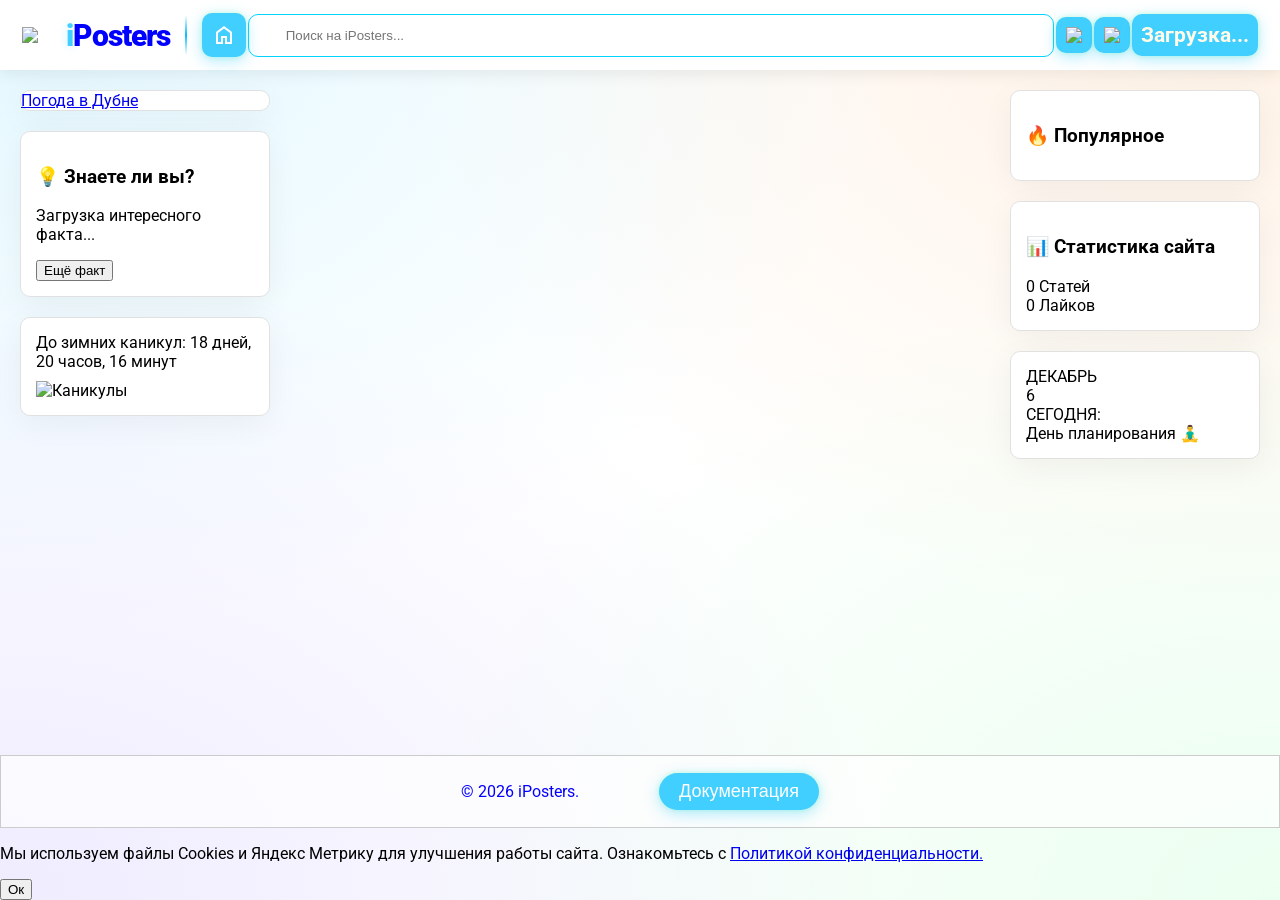
==== index.html @ 4f63563d "." ====
<!DOCTYPE html>
<html lang="en">

<head>
  <meta charset="UTF-8">
  <meta name="viewport" content="width=device-width, initial-scale=1.0">
  <meta name="yandex-verification" content="1adc50d897d55d64" />
  <title>iPosters | Статьи по миру</title>

  <link rel="stylesheet" href="/styles/main.css">

  <link rel="stylesheet" href="/styles/burger.css">
  <link rel="stylesheet" href="/styles/popul.css">
  <link rel="stylesheet" href="/styles/fact.css">
  <link rel="stylesheet" href="/styles/logis.css">
  <link rel="stylesheet" href="/styles/holiday.css">
  <link rel="stylesheet" href="/styles/filt.css">
  <link rel="stylesheet" href="/styles/sign_in.css">
  <link rel="stylesheet" href="/styles/spinner.css">
  <link rel="stylesheet" href="/styles/cookie.css">
  <link rel="stylesheet" href="/styles/logo.css">
  <link rel="stylesheet" href="/styles/text.css">
  <link rel="stylesheet" href="/styles/post.css">

  <link rel="icon" type="image/svg+xml" href="/img/icon-512.png">


  <link rel="preconnect" href="https://fonts.googleapis.com">
  <link rel="preconnect" href="https://fonts.gstatic.com" crossorigin>
  <link href="https://fonts.googleapis.com/css2?family=Roboto:ital,wght@0,100..900;1,100..900&display=swap"
    rel="stylesheet">
  

</head>


<body>


  <header class="header-content">
    <div class="hed">

      <div class="logo">
        <a href="index.html">
          <!-- <img src="/img/лого.png" class="logo-icon"> -->
          <!-- <div class="logo-container">
            
            <div class="sheet sheet-back"></div>
            
            <div class="sheet sheet-front">
              <div class="brown-box"></div>
              <div class="lines">
                <div class="line"></div>
                <div class="line"></div>
                <div class="line short"></div>
                <div class="line"></div>
              </div>
              <div class="bottom-lines">
                <div class="line full"></div>
                <div class="line full"></div>
              </div>
            </div>
          </div> -->
          <img src="img/icon-512.png" width="39px">
          <div class="logo-text"> <!-- ОБЕРТКА ДЛЯ СЛОВ -->
            <span class="logo-neon">i</span>Posters
          </div>
        </a>
      </div>




      <div class="nav-divider"></div> <!-- ВОТ ОНА -->

      <!-- Кнопка бургер (появится на моилах) -->
      <button class="menu-toggle" id="menuToggle" aria-label="Открыть меню">
        <span></span>
      </button>

      <nav class="dropdown-menu" id="headerNav">
        <ul>
          <!-- <li><a href="index.html"><img src="/img/home_45dp_000000_FILL0_wght400_GRAD0_opsz48.svg" width="30" padding="20px"></a></li> -->

          <li class="dropdown">
            <div class="dropdown-link-wrapper">

            </div>

          </li>




        </ul>


      </nav>





      <div class="akk">
        <a href="index.html">
        <button class="home">
          <img src="img/home_30dp_FFFFFF_FILL0_wght400_GRAD0_opsz24.svg">
        </button>
        </a>
        <div class="search-container" style="flex-grow: 1; display: flex; padding: 0px; align-items: center;">
          <!-- Кнопка-лупа -->
          <button class="search-toggle" id="searchToggle" style="display: none;"><img
              src="/img/search_30dp_FFFFFF_FILL0_wght400_GRAD0_opsz24.svg"></button>

          <!-- МОБИЛЬНЫЙ блок (Dropdown) -->
          <div class="search-dropdown" id="mobileSearchBox" style="display: none;">
            <input type="text" id="mobileSearchInput" class="search-input-mob" placeholder="Поиск на iPosters..."
              oninput="runSearch(this)">
          </div>

          <!-- ДЕСКТОПНЫЙ блок -->
          <div class="search-box" id="desktopSearchBox" style="flex-grow: 1; margin: 0 auto;">
            <input type="text" id="desktopSearchInput" class="search-input-with-icon" placeholder="Поиск на iPosters..."
              oninput="runSearch(this)">

            <!-- <button id="searchBtn" onclick="runSearch()">Найти</button> -->
          </div>
        </div>


        <div class="filter">
          <!-- КНОПКА ФИЛЬТРОВ (Появляется только на мобилках) -->
          <button id="add-filt" onclick="openFilt()">
            <img src="/img/filter_list_30dp_FFFFFF_FILL0_wght400_GRAD0_opsz24.svg">
          </button>

          <!-- ДЕСКТОПНЫЙ БЛОК (Скрывается на мобилках) -->
          <div class="tag-filters glass-card" id="tag">
            <span
              style="font-size: 11px; font-weight: 900; opacity: 0.4; margin-right: 10px; align-self: center;">ФИЛЬТР:</span>
            <button class="filter-btn active" onclick="filterByTag('Все', this)">Все</button>
            <button class="filter-btn" onclick="filterByTag('Природа', this)">Природа</button>
            <button class="filter-btn" onclick="filterByTag('Еда', this)">Еда</button>
            <button class="filter-btn" onclick="filterByTag('Интернет', this)">Интернет</button>
            <button class="filter-btn" onclick="filterByTag('Технологии', this)">Технологии</button>
          </div>

          <!-- МОБИЛЬНЫЙ ВЫПАДАЮЩИЙ БЛОК -->
          <div class="filt-adap">
            <div class="filt">

              <span
                style="font-size: 11px; font-weight: 900; opacity: 0.4; margin-right: 10px; align-self: center;">ФИЛЬТР:</span>
              <button class="filter-btn active" onclick="filterByTag('Все', this)">Все</button>
              <button class="filter-btn" onclick="filterByTag('Природа', this)">Природа</button>
              <button class="filter-btn" onclick="filterByTag('Еда', this)">Еда</button>
              <button class="filter-btn" onclick="filterByTag('Интернет', this)">Интернет</button>
              <button class="filter-btn" onclick="filterByTag('Технологии', this)">Технологии</button>

            </div>
          </div>
        </div>


        <button id="plus" onclick="openCreateModal()">
          <img src="/img/add_30dp_FFFFFF_FILL0_wght400_GRAD0_opsz24.svg">
        </button>

        <!-- Кнопка "Войти" (по умолчанию видна) -->
        <button id="login-btn"
          style="display: none; padding: 9px; margin-left: auto !important; position: relative; list-style: none; background:#41cfff !important; box-shadow: 0 4px 15px rgba(65, 207, 255, 0.4),
        0 0 5px rgba(0, 255, 65, 0.2); border-radius: 10px;  border: none; font-size: 21px; color: #ffffff; font-weight: bold; cursor: pointer; gap: 5px;"
          onclick="openAuthModal()"><img src="/img/login_30dp_FFFFFF_FILL0_wght400_GRAD0_opsz24.svg">Войти</button>

        <!-- Кнопка "Профиль" (по умолчанию скрыта) -->
        <!-- <button id="profile-btn"
      style="display: none; width: 90%; background: #ff4d4d00; color: rgb(0, 0, 0); border: none; padding: 8px;  font-size: 17px; border-radius: 4px; cursor: pointer; text-align: left;"><a
        href="profile.html" style="color: #000000; text-decoration: none;  background-color: #41d0ff00;"
        onclick="goToProfile()">Профиль</button> -->


        <li class="profile-menu" id="profile-btn"
          style=" position: relative; list-style: none; background:#41cfff !important; box-shadow: 0 4px 15px rgba(65, 207, 255, 0.4),0 0 5px rgba(0, 255, 65, 0.2);  border-radius: 10px; display: block; padding: 9px;">
          <a href="#" id="profile-trigger"
            style="text-decoration: none; font-weight: bold;  display: block; color: rgb(255, 251, 232); margin-left: auto !important; right: 0 !important;"><span
              id="username-display"
              style="margin-left: auto !important; font-size: 21px; letter-spacing: normal !important;">Загрузка...</span></a>

          <!-- Выпадающее меню -->
          <ul id="profile-menu" style="display: none; ">
            <li style="margin-bottom: 1px;">
              <button
                style="display: flex;   width: 90%; background: #ff4d4d00; color: rgb(0, 0, 0); border: none; padding: 8px;  font-size: 17px; border-radius: 4px; cursor: pointer; text-align: left; align-items: center;"><a
                  href="profile.html"
                  style="display: flex; gap: 5px; color: #000000; text-decoration: none;  background-color: #41d0ff00; align-items: center;"><img
                    src="/img/account_circle_30dp_000000_FILL0_wght400_GRAD0_opsz24.svg">Профиль</a></button>
            </li>
            <hr>
            <button onclick="window.openSwalSettings()"
              style="display: flex; align-items: center; gap: 5px; width: 90%; background: #ffffff00; color: rgb(0, 0, 0); border: none; padding: 8px;  text-align: left;  border-radius: 4px; cursor: pointer; font-size: 17px;"><img
                src="/img/settings_30dp_000000_FILL0_wght400_GRAD0_opsz24.svg">Настройки</button>
            <hr>
            <li style="margin-bottom: 1px;">
              <button onclick="logoutUser()"
                style="display: flex; align-items: center; gap: 5px; width: 90%; background: #ff4d4d00; color: rgb(0, 0, 0); border: none; padding: 8px;  font-size: 17px; border-radius: 4px; cursor: pointer; text-align: left;"><img
                  src="/img/logout_30dp_000000_FILL0_wght400_GRAD0_opsz24.svg">Выйти</button>
            </li>
            <hr>
            <li>
              <button onclick="deleteMyAccount()"
                style="display: flex; align-items: center; gap: 5px; width: 90%; background: #ffffff00; color: rgb(0, 0, 0); border: none; padding: 8px;  text-align: left;  border-radius: 4px; cursor: pointer; font-size: 17px;"><img
                  src="/img/delete_30dp_000000_FILL0_wght400_GRAD0_opsz24.svg">Удалить
                аккаунт</button>
            </li>
          </ul>
        </li>
      </div>

    </div>

  </header>

  <!-- <div id="scrollProgress"></div> -->
  <div id="snow"></div>
  <div class="main-grid">
    <!-- ЛЕВАЯ КОЛОНКА -->
    <aside class="left-sidebar" style="position: sticky; top: 75px;">
      <div class="glass-card" style="padding: 0px;">


        <!-- <div class="pogoda-mobile">
          <a id="ms-informer-link-2312b3bf0300f402069ab4ae4b940f7f" class="ms-informer-link"
            href="https://www.meteoservice.ru/weather/overview/dubna">Погода в Дубне</a>
          <script class="ms-informer-script"
            src="https://www.meteoservice.ru/informer/script/2312b3bf0300f402069ab4ae4b940f7f"></script>
        </div> -->
        <!-- Weather widget by https://www.meteoservice.ru -->
        <!-- Weather widget by https://www.meteoservice.ru -->
        <a id="ms-informer-link-ad7848da9e54e5994d59cd89336dc2cc" class="ms-informer-link"
          href="https://www.meteoservice.ru/weather/overview/dubna">Погода в Дубне</a>
        <script class="ms-informer-script"
          src="https://www.meteoservice.ru/informer/script/ad7848da9e54e5994d59cd89336dc2cc"></script>
        <!-- End -->
        <!-- End -->
      </div>

      <div class="glass-card fact-box" id="fact">
        <h3>💡 Знаете ли вы?</h3>
        <p id="random-fact">Загрузка интересного факта...</p>
        <button onclick="showNextFact()" class="next-fact-btn">Ещё факт</button>
      </div>

      <div class="glass-card">

        <div id="vacation-timer">Загрузка каникул...</div>
        <img src="/img/img_stylez/каникулы.png" style="width: 50%; margin-top: 10px;" alt="Каникулы">
      </div>

    </aside>

    <!-- ЦЕНТР (ЛЕНТА) -->
    <main class="articles-feed">
      <!-- <div class="glass-card admin-zone">
        <h2 style="margin: 0;">Напишите свою статью на iPosters!</h2>
        <input type="text" id="postImage" placeholder="Ссылка на картинку статьи (URL)...">
        <input type="text" id="postTitle" placeholder="Заголовок статьи...">
        <textarea id="postInput" placeholder="Текст статьи..." rows="4"></textarea>
        <button class="publish-btn" onclick="publishPost()">ОПУБЛИКОВАТЬ</button>
      </div> -->
      <!-- 
      <h1 style="margin-left: 10px;" id="stats">Посты</h1> -->
      <h1 id="stats"></h1>
      <!-- <div class="tag-filters glass-card" id="tag">
        <span
          style="font-size: 11px; font-weight: 900; opacity: 0.4; margin-right: 10px; align-self: center;">ФИЛЬТР:</span>
        <button class="filter-btn active" onclick="filterByTag('Все', this)">Все</button>
        <button class="filter-btn" onclick="filterByTag('Природа', this)">Природа</button>
        <button class="filter-btn" onclick="filterByTag('Еда', this)">Еда</button>
        <button class="filter-btn" onclick="filterByTag('Интернет', this)">Интернет</button>
        <button class="filter-btn" onclick="filterByTag('Технологии', this)">Технологии</button>

      </div> -->

      <div id="dynamic-cards">
        <!-- Сюда JS загрузит посты -->

        <!-- <span class="spinner" style="
        display: block !important;
  width: 150px;
  height: 150px;
  border: 4px solid rgba(0, 255, 0, 0.1); /* Тусклый зеленый фон */
  border-top: 4px solid #41cfff;/* Яркий неоновый верх */
  border-radius: 50%;
  display: inline-block;
  animation: spin 0.8s linear infinite; /* Заставляем крутиться */
  vertical-align: middle;
 position: relative; /* Чтобы он не улетел за края */
  left: 0%;
  transform: translateX(-50%); 
  margin-top: 20px;
  margin-bottom: 20px;

"></span> -->
        <div id="render-loader-container"
          style="text-align: center; margin: 50px auto; max-width: 500px; display: none; width: 100%;">
          <!-- Текстовый статус -->
          <div style="font-size: 16px; font-family: Arial, sans-serif; margin-bottom: 10px; color: #333;">
            Загрузка постов...(<span id="loader-percent">0</span>%)
          </div>

          <!-- Контейнер линии -->
          <div style="width: 100%; height: 10px; background: #e0e0e0; border-radius: 10px; overflow: hidden;">
            <!-- Сама линия, которая будет ползти -->
            <div id="render-loader-bar"
              style="width: 0%; height: 100%; background: #41cfff; transition: width 0.5s linear; border-radius: 10px;">
            </div>
          </div>
        </div>



      </div>

      <div id="load-more-container" style="text-align: center; margin: 30px 0;">
        <button type="button" class="filter-btn active" onclick="loadMore()">
          ПОКАЗАТЬ ЕЩЕ
        </button>

      </div>

    </main>
    <!-- ПРАВАЯ КОЛОНКА (ЧАТ) -->
    <aside class="right-sidebar" style="position: sticky; top: 75px;">
      <div class="glass-card trending-box">
        <h3>🔥 Популярное</h3>
        <div id="trending-list">
          <!-- Сюда JS вставит топ-посты -->
        </div>
      </div>
      <div class="glass-card stats-box">
        <h3>📊 Статистика сайта</h3>
        <div class="stats-grid">
          <div class="stat-item">
            <span class="stat-value" id="stat-posts">0</span>
            <span class="stat-label">Статей</span>
          </div>
          <div class="stat-item">
            <span class="stat-value" id="stat-likes">0</span>
            <span class="stat-label">Лайков</span>
          </div>

        </div>
      </div>
      <div class="glass-card holiday-widget">
        <div class="calendar-leaf">
          <div class="leaf-top" id="leaf-month">ФЕВРАЛЬ</div>
          <div class="leaf-body" id="leaf-day">19</div>
        </div>
        <div class="holiday-info">
          <span class="holiday-label">СЕГОДНЯ:</span>
          <div id="holiday-text" class="holiday-main"></div>
        </div>
      </div>

    </aside>
  </div>



  <!-- МОДАЛЬНОЕ ОКНО АВТОРИЗАЦИИ И РЕГИСТРАЦИИ -->
  <div id="auth-modal" class="modal-overlay" style="display: none;">
    <div class="modal-content">
      <!-- Кнопка "Закрыть" модалку -->
      <button class="modal-close" onclick="closeAuthModal()">✕</button>

      <!-- Динамический заголовок (Вход / Регистрация) -->
      <h2 id="modal-title">Вход в аккаунт</h2>

      <!-- ПОЛЯ ВВОДА -->
      <!-- Поле для Никнейма (при входе) или Придумывания Ника (при регистрации) -->
      <input type="text" id="user" placeholder="Ваш никнейм" autocomplete="username">

      <!-- Скрытое поле для Почты (показывается ТОЛЬКО во время регистрации) -->
      <input type="email" id="email" placeholder="Ваш Email" autocomplete="email" style="display: none;">

      <!-- Поле для Пароля (нужно всегда) -->
      <input type="password" id="pass" placeholder="Пароль" autocomplete="current-password">

      <!-- Единая плашка для вывода ошибок (красный текст с аккуратным свечением) -->
      <div id="auth-error-msg"
        style="color: #ff4141; font-size: 14px; margin: 10px; min-height: 25px; text-shadow: 0 0 5px rgba(255, 65, 65, 0.5);">
      </div>

      <!-- Главная кнопка отправки данных -->
      <button id="modal-btn" onclick="handleModalAction()">Войти</button>

      <!-- Переключатель режимов (Вход <-> Регистрация) -->
      <p class="modal-switch">
        <span id="modal-switch-text">Еще нет аккаунта?</span>
        <span id="modal-switch-link"
          style="cursor: pointer; color: #00d4ff; text-decoration: underline; margin-left: 5px;"
          onclick="toggleModalMode()">Создать аккаунт</span>
      </p>
    </div>
  </div>
  </div>

  <div id="edit-modal"
    style="display:none; position:fixed; top:0; left:0; width:100%; height:100%; background:rgba(0, 0, 0, 0.7); z-index:1000; align-items:center; justify-content:center;">
    <div style="background:white; padding:20px; border-radius:8px; width:90%; max-width:500px;">
      <h3>Редактировать статью</h3>
      <input type="text" id="editImage" style="width:100%; margin-bottom:10px; padding:8px;"
        placeholder="Ссылка на картинку (URL)">
      <input type="text" id="editTitle" style="width:100%; margin-bottom:10px; padding:8px;" placeholder="Заголовок">
      <textarea id="editText" style="width:100%; height:150px; margin-bottom:10px; padding:8px;"
        placeholder="Текст статьи"></textarea>
      <div style="display:flex; justify-content:flex-end; gap:10px;">
        <button onclick="closeEditModal()"
          style="background:#aaa; color:white; border:none; padding:8px 15px; cursor:pointer;">Отмена</button>
        <button onclick="saveChanges()"
          style="background:#20cbff; color:white; border:none; padding:8px 15px; cursor:pointer;">Сохранить</button>
      </div>
    </div>
  </div>




  <div class="glass-cursor"></div>




  <footer class="footer">
    <p>&copy; 2026 iPosters.</p>
    <button style="padding: 0; border: none; border-radius: 30px; overflow: hidden;    background: #41cfff;
    color: white;
    border-color: #41cfff;
    box-shadow: 0 4px 15px rgba(65, 207, 255, 0.4),
        0 0 5px rgba(0, 255, 65, 0.2);
    /* Легкий отсвет зеленого */">
      <a href="/documentation" style="display: block; padding: 8px 20px; color: #ffffff; text-decoration: none;">
        Документация
      </a>
    </button>
  </footer>


  <div class="notification" id="cookieAlert">
    <p>
    Мы используем файлы Cookies и Яндекс Метрику для улучшения работы сайта. Ознакомьтесь с <a href="/privacy.html">Политикой конфиденциальности.</a>
    </p>
    <button class="accept-button" onclick="document.getElementById('cookieAlert').style.display='none'">
    Ок
    </button>
  </div>

  <script src="https://cdn.socket.io/4.8.1/socket.io.min.js" crossorigin="anonymous"></script>
  <script src="/scripts/sweetalert2.all.min.js"></script>
  <script src="https://unpkg.com/@supabase/supabase-js@2"></script>
  <script type="module" src="/scripts/staty.js"></script>
  <script type="module" src="/scripts/start-api.js"></script>
  <script src="/scripts/header.js"></script>
  <script src="/scripts/statistick.js"></script>
  <script src="/scripts/fact.js"></script>
  <script src="/scripts/main.js"></script>
  <script type="module" src="/scripts/settings.js"></script>
  <!-- 
  
  <script src="/scripts/chat.js"></script>
  
  
  -->

</body>
<!-- Yandex.Metrika counter -->
  <script type="text/javascript">
    (function (m, e, t, r, i, k, a) {
      m[i] = m[i] || function () { (m[i].a = m[i].a || []).push(arguments) };
      m[i].l = 1 * new Date();
      for (var j = 0; j < document.scripts.length; j++) { if (document.scripts[j].src === r) { return; } }
      k = e.createElement(t), a = e.getElementsByTagName(t)[0], k.async = 1, k.src = r, a.parentNode.insertBefore(k, a)
    })(window, document, 'script', 'https://mc.yandex.ru/metrika/tag.js?id=112525023', 'ym');

    ym(112525023, 'init', { ssr: true, webvisor: true, clickmap: true, ecommerce: "dataLayer", referrer: document.referrer, url: location.href, accurateTrackBounce: true, trackLinks: true });
  </script>
  <noscript>
    <div><img src="https://mc.yandex.ru/watch/112525023" style="position:absolute; left:-9999px;" alt="" /></div>
  </noscript>
  <!-- /Yandex.Metrika counter -->
</html>
---- styles/main.css ----
/* ГЛАВНЫЕ НАСТРОЙКИ */
        :root {
            --accent: #ff4d4d;
            --glass: rgb(255, 255, 255);
        }

        * {
            box-sizing: border-box;
        }

        /* html {
  height: 100%;} */


        body {
            /* background: linear-gradient(135deg, #ffffff 0%, #c5c5c5 100%); */
            background-image:
                radial-gradient(at 0% 0%, rgba(65, 207, 255, 0.15) 0px, transparent 50%),
                radial-gradient(at 100% 0%, rgba(255, 128, 0, 0.1) 0px, transparent 50%),
                radial-gradient(at 100% 100%, rgba(0, 255, 65, 0.08) 0px, transparent 50%),
                radial-gradient(at 0% 100%, rgba(123, 97, 255, 0.12) 0px, transparent 50%);

            background-attachment: fixed;
            /* Чтобы фон не уезжал при скролле */
            /* cursor: url('/img/курсор.jfif') 0 0, pointer !important;
            cursor: url('/img/cursor.png') 0 0, auto !important; */
            margin: 0;

            display: grid;
            grid-template-rows: auto 1fr auto;
            font-family: 'Roboto', sans-serif;
            min-height: 100vh;
            overflow-x: hidden;
        }





        .nav-divider {
            width: 2px;
            height: 40px;
            background: linear-gradient(to bottom, transparent, rgb(0, 191, 255), transparent);
            margin: 0 15px;
        }

        .logo {
            display: flex;

        }

        .logo-icon {
            width: 55px;
            /* Подбери размер под высоту текста */

            object-fit: contain;
            filter: drop-shadow(0 0 5px rgba(65, 207, 255, 0.5));
            /* Легкое неоновое свечение */
        }

        .logo span {
            color: #41cfff;
            /* Твой фирменный неон */
            text-shadow: 0 0 10px rgba(65, 207, 255, 0.3);
            font-size: 20px;
            align-items: center;

        }

        .logo-text {
            display: flex;
            /* Чтобы INFO и TABLE стояли в ряд внутри */
            align-items: center;
            font-family: 'Roboto', sans-serif;
            font-weight: 900;
            font-size: 30px;
            letter-spacing: -1px;
            /* Сближаем буквы, если нужно */
        }

        .logo a {
            display: flex;
            font-family: 'Roboto', sans-serif;
            font-weight: 900;
            letter-spacing: -1px;
            /* Сближаем буквы для стиля */
            text-decoration: none;
            font-size: 30px;
            align-items: center;
            gap: 5px;
            color: #0000ff;
        }

        .logo-neon {
            color: #41cfff;
            /* Твой фирменный неон */
            text-shadow: 0 0 10px rgba(65, 207, 255, 0.3);
            font-size: 30px !important;
            align-items: center;

        }


        .header-content {
            position: fixed;
            display: flex;
            top: 0px;
            left: 50%;
            height: 70px;
            transform: translateX(-50%);
            align-items: center;
            border-radius: 0px;
            /* Выравнивает элементы по вертикали по центру */
            gap: 10px;
            /* Добавляет немного пространства между картинкой и текстом */
            /* background-color: #fcfbbde1; */
            /* background-color: hsla(0, 0%, 60%, .14); */
            background-color: hsl(0, 0%, 100%);
            backdrop-filter: blur(10px);
            width: 100%;
            padding: 10px 22px;
            transition: transform 0.6s ease;
            /* animation: hideHeader linear both;
  animation-timeline: scroll();
  animation-range: 0px 20px; Анимация срабатывает на первых 200px скрола */
            box-shadow: 0 4px 15px rgba(0, 0, 0, 0.074);
            z-index: 1000;
        }

        .hed {
            width: 100%;
            max-width: 1410px;
            /* Узкий контейнер */
            display: flex;
            justify-content: space-between;
            /* Элементы по краям */
            padding: 0px;
            margin: 0 auto;
            text-align: center;
            align-items: center;
            box-sizing: border-box;
        }

        /* СЕТКА GRID */
        .main-grid {
            display: grid;
            grid-template-columns: 250px 1fr 250px;
            gap: 20px;
            max-width: 1450px;
            margin: 90px auto 20px auto;
            width: 100%;
            padding: 0 20px;
            align-items: start;
            box-sizing: border-box;
        }

        /* КАРТОЧКИ */
        .glass-card {
            /* background: var(--glass);
            backdrop-filter: blur(10px); */
            background-color: hsl(0, 0%, 100%);
            backdrop-filter: blur(10px);
            border-radius: 10px;
            padding: 15px;

            box-shadow: 0 8px 32px rgba(0, 0, 0, 0.05);
            border: 0.1px solid rgb(225, 225, 225);
            margin-bottom: 20px;
        }

        /* АДМИН-ЗОНА */
        .admin-zone {
            display: flex;
            flex-direction: column;
            gap: 12px;
            margin-bottom: 30px;
        }

        .admin-zone input,
        .admin-zone textarea {
            width: 100%;
            padding: 12px;
            font-size: 12px;
            border-radius: 10px;
            border: 1px solid #ddd;
            transition: all 0.3s ease;
        }

        .admin-zone input:focus,
        .admin-zone textarea:focus {
            border-color: #0400ff;
            /* Добавляем мягкое свечение под цвет рамки */
            box-shadow: 0 0 10px rgba(0, 234, 255, 0.184);
        }

        .publish-btn {
            background: #50d3ff;
            border: none;
            color: white;
            border-color: #41cfff;
            box-shadow: 0 4px 15px rgba(65, 207, 255, 0.4),
                0 0 5px rgba(0, 255, 65, 0.2);
            padding: 15px;
            border-radius: 10px;
            font-weight: bold;
            cursor: pointer;
            transition: 0.3s;
            width: 70%;
            margin: 0 auto;
        }

        .publish-btn:hover {
            transform: scale(1.05);
            background: #3df27c;
            box-shadow: 0 0 20px rgba(0, 255, 200, 0.5)
        }

        /* СЕТКА СТАТЕЙ (чтобы были ровными) */
        #dynamic-cards {
            display: grid;
            grid-template-columns: repeat(1, 1fr);
            gap: 15px;
            align-items: stretch;
            width: 80%;
            margin: 0 auto;
        }

        /* САМА КАРТОЧКА СТАТЬИ */
        .news-card {
            display: flex;
            flex-direction: column;
            justify-content: flex-start;
            gap: 15px;
            background: #fff;
            padding: 15px;
            border-radius: 10px;
            border: 1px solid #000;
            height: 100%;
            transition: all 0.5s cubic-bezier(0.4, 0, 0.2, 1);
            text-decoration: none !important;
            color: inherit;


            opacity: 0;
            transform: translateY(20px);

            /* 2. ЕДИНЫЙ ТРАНЗИШН ДЛЯ ВСЕГО */
            transition: transform 0.5s cubic-bezier(0.4, 0, 0.2, 1),
                opacity 0.5s ease,
                border-color 0.3s ease,
                box-shadow 0.3s ease;

        }

        .news-card.visible {
            opacity: 1;
            transform: translateY(0);
        }

        .article-post {
            opacity: 0;
            transform: translateY(20px);
        }

        /* Анимация сработает только для них */
        .article-post.visible {
            opacity: 1;
            transform: translateY(0);
            transition: opacity 0.5s ease, transform 0.5s ease;
        }

        /* ЭФФЕКТ ПРИ НАВЕДЕНИИ (Теперь он не будет конфликтовать) */
        .news-card.visible:hover {
            border-color: var(--accent);
            transform: translateY(-8px);
            /* Чуть выше при наведении */
            box-shadow: 0 10px 20px rgba(0, 0, 0, 0.1);
        }

        .card-icon {
            width: 70%;
            /* 1. Прямоугольник 2 к 1 (Ширина в два раза больше высоты) */
            aspect-ratio: 2 / 1;
            flex-shrink: 0;
            overflow: hidden;
            background-color: #eee;
            /* Тот самый серый фон */
            border-radius: 8px 8px 0 0;
        }

        .card-icon img {
            /* 2. ЗАСТАВЛЯЕМ КАРТИНКУ ЗАНЯТЬ ВЕСЬ СЕРЫЙ БЛОК */
            width: 50% !important;
            height: 50% !important;

            /* 3. МАГИЯ: картинка не растягивается "соплей", а аккуратно обрезается */
            object-fit: cover;
            display: block;
        }


        #postInput img {
            max-width: 100%;
            /* Картинка никогда не вылезет за границы редактора */
            max-height: 500px;
            /* Ограничиваем максимальную высоту аккуратным размером */
            object-fit: contain;
            /* Картинка красиво заполнит блок без искажения пропорций */
            border-radius: 8px;
            /* Скругляем углы под твой стеклянный дизайн */
            margin: 10px 0;
            height: 100%;
            /* Добавляем отступы сверху и снизу от текста */
            display: block;
            /* Картинка встает отдельной строкой, не мешая буквам */
        }

        /* Ограничиваем картинки внутри самой статьи на сайте */
        .text-container img {
            display: inline-block !important;
            max-width: 100%;
            max-height: 500px;
            /* В самой ленте можно сделать чуть крупнее, чем в редакторе */
            object-fit: contain;
            width: 100%;
            height: 100%;
            border-radius: 5px;
            margin: 15px 0;
            display: block;

        }

        .carousel-track {
            display: flex !important;
            align-items: center !important;
            justify-content: flex-start !important;
            /* Выстраиваем слайды строго в один ряд */
            height: 100% !important;
            width: 100% !important;

            /* 🔥 СБРИВАЕМ ТЕКСТОВЫЕ СТИЛИ, КОТОРЫЕ ВЫТАЛКИВАЛИ КАРТИНКУ ВНИЗ */
            line-height: 0 !important;
            /* Обнуляем высоту строки */
            font-size: 0 !important;
            /* Обнуляем размер шрифта внутри трека */
            white-space: nowrap !important;
            /* Запрещаем переносы строк, чтобы слайды не улетали вниз */
        }

        /* Жестко фиксируем отображение картинок строго по одной в слайде */
        .carousel-track img {
            width: 100% !important;
            /* Картинка занимает ровно всю ширину карусели */
            max-width: 100% !important;
            height: 100% !important;
            display: inline-block !important;
            height: 100% !important;
            /* Занимает всю высоту карусели (350px) */
            max-height: 100% !important;
            object-fit: contain !important;
            /* Центруется, сохраняет пропорции и не обрезается */
            flex-shrink: 0 !important;
            /* 🔥 САМОЕ ВАЖНОЕ: запрещает картинкам сжиматься и лезть друг на друга! */
            margin: 0 !important;
            padding: 0 !important;
            background: black !important;
        }


        .news-card p {
            font-size: 20px;
            font-weight: bold;
            margin: 0;
            text-align: center;
            line-height: 1.2;
            word-wrap: break-word;
        }

        /* АДАПТИВНОСТЬ */
        @media (max-width: 900px) {


            .pogoda-mobile {
                display: block;
                text-align: center;
                margin-bottom: 20px;
            }
        }

        @media(max-width: 1150px) {

            .main-grid {
                grid-template-columns: 1fr 1fr;

            }

            .left-sidebar {
                display: none;
            }

            #dynamic-cards {
                width: 100%;
            }
        }

        @media(max-width: 870px) {
            .main-grid {
                grid-template-columns: 1fr;
                padding: 0px;
            }


        }

        @media(max-width: 600px) {
            .main-grid {
                width: 100% !important;
                padding: 0px;
                /* ИСПРАВЛЕНО: было paddingo */
                margin: 80px 0;
                /* Компактнее сверху для мобилок */
            }
        }




        #snow {
            pointer-events: none;
            position: fixed;
            top: 0;
            z-index: 9999;
        }

        @media(max-width: 1250px) {
            #dynamic-cards {
                grid-template-columns: 1fr;
            }

        }

        /* 1. СТИЛЬ ТЕГА (Чтобы горел всегда) */
        .auto-tag {
            position: absolute;
            top: 20px;
            right: 20px;
            background: #41cfff !important;
            /* Твой неоновый голубой */
            color: white !important;
            padding: 3px 10px;
            border-radius: 7px;
            font-size: 10px;
            font-weight: bold;
            z-index: 100;

            /* ГЛАВНОЕ: Отключаем скрытие */
            opacity: 1 !important;
            visibility: visible !important;
            display: block !important;
            text-transform: uppercase;
            box-shadow: 0 2px 8px rgba(0, 0, 0, 0.2);
        }

        #reading-time {
            position: absolute;
            top: 10px;
            right: 10px;
            background: #41cfff !important;
            /* Твой неоновый голубой */
            color: white !important;
            padding: 3px 10px;
            border-radius: 12px;
            font-size: 10px;
            font-weight: bold;
            z-index: 100;

            /* ГЛАВНОЕ: Отключаем скрытие */
            opacity: 1 !important;
            visibility: visible !important;
            display: block !important;
            text-transform: uppercase;
            box-shadow: 0 2px 8px rgba(0, 0, 0, 0.2);
        }


        .news-card {
            position: relative;
        }

        /* 3. Если у тебя есть анимация появления ВСЕГО контента карточки, 
   убедись, что тег в неё не попадает или перекрой её: */
        .news-card a,
        .news-card div,
        .news-card p {
            /* Если тут стоит opacity: 0, тег выше (auto-tag) всё равно будет виден из-за !important */
        }

        /* Контейнер кнопки */
        #load-more-container {
            padding: 20px;
            text-align: center;
            display: none;
        }

        /* Сама кнопка (используем твой стиль filter-btn) */
        #load-more-container button {
            background: #41cfff;
            color: white;
            border: none;
            padding: 12px 30px;
            border-radius: 30px;
            font-weight: 900;
            cursor: pointer;
            box-shadow: 0 4px 15px rgba(65, 207, 255, 0.4);
            transition: 0.3s;
            text-transform: uppercase;
            letter-spacing: 1px;
        }

        #load-more-container button:hover {
            transform: scale(1.05);
            background: #00ff41;
            /* При наведении станет зеленой как неон! */
            box-shadow: 0 6px 20px rgba(0, 255, 65, 0.4);
        }

        .footer {
            display: flex;
            align-items: center;
            justify-content: center;
            /* Центрирует содержимое внутри flex-контейнера */
            gap: 80px;

            /* Исправление прокрутки: */
            width: 100%;
            box-sizing: border-box;
            /* Включает границы (border) в общую ширину 100% */

            background-color: #ffffffae;
            color: #0400ff;
            border: 1px solid #ccc;
            margin: 0;
            padding: 10px;
        }

        .footer a {
            font-family: 'Trebuchet MS', 'Lucida Sans Unicode', 'Lucida Grande', 'Lucida Sans', Arial, sans-serif;
            font-size: 18px !important;
            text-decoration: none;
            color: #ff0000;
            background-color: #018ad900;


        }

        .footer a:hover {
            background-color: #fefefe2d;
        }
---- styles/burger.css ----
/* НАЧАЛО НАСТРОЕК ИКОНКИ КРЕСТИКА */

.menu-toggle {
    display: none;
    /* Скрыт на ПК */
    position: relative;
    width: 80px;
    height: 50px;
    background: none;
    border: none;
    cursor: pointer;
    z-index: 1101;
    /* Поднимаем выше меню */
    padding: 0;
    left: 0px;

}

.menu-toggle span,
.menu-toggle span::before,
.menu-toggle span::after {
    content: "";
    position: absolute;
    width: 45px;
    height: 4px;
    /* Толщина увеличена */
    background: #333;
    transition: all 0.3s ease-in-out;
    left: 2.5px;
    /* Центрируем 45px внутри 50px */
    border-radius: 2px;
}

/* Исправленная опечатка в селекторе и позиция центральной линии */
.menu-toggle span {
    left: 10px;
    top: 50%;
    transform: translateY(-50%, -50%);
}

.menu-toggle span::before,
.menu-toggle span::after {
    left: 0;
}

/* Расстояние между палочками увеличено для больших размеров */
.menu-toggle span::before {
    top: -14px;
}

.menu-toggle span::after {
    top: 14px;
}

/* Анимация в крестик (is-active) */
.menu-toggle.is-active span {
    background: transparent;
}

.menu-toggle.is-active span::before {
    transform: rotate(45deg);
    top: 0;
}

.menu-toggle.is-active span::after {
    transform: rotate(-45deg);
    top: 0;
    /* Изменено с bottom: 0 для точности перекрестия */
}

/* КОНЕЦ НАСТРОЕК КРЕСТИКА */


.search-input-with-icon {
    padding: 13px 13px 13px 37px !important;
    /* Увеличиваем отступ слева (45px) под иконку */
    border-radius: 10px;
    border: 1px solid #00d4ff;
    background: transparent;
    color: #00d4ff;
    width: 100%;
    box-sizing: border-box;
    outline: none;

    /* Добавляем лупу как фон */
    background-image: url('/img/serh.png');
    background-repeat: no-repeat;
    background-position: 12px center;
    /* Позиция: 12px слева, по центру высоты */
    background-size: 20px;
    /* Размер иконки */
}

#profile-menu {
    position: absolute;
    top: 100%;
    background: #ffffff;
    min-width: 220px;
    box-shadow: 0 4px 10px rgba(0, 0, 0, 0.2);
    padding: 15px;
    border-radius: 8px;
    z-index: 1000;
    right: 0;
    list-style: none;
}

#plus {
   
    position: relative;
    list-style: none;
    display: flex;
    background: #41cfff !important;
    box-shadow: 0 4px 15px rgba(65, 207, 255, 0.4), 0 0 5px rgba(0, 255, 65, 0.2);
    border-radius: 10px;
    right: 0;
    padding: 10px;
    border: none;
    align-items: center;
    text-align: center;
    cursor: pointer;

}
.home {
    position: relative;
    list-style: none;
    display: flex;
    background: #41cfff !important;
    box-shadow: 0 4px 15px rgba(65, 207, 255, 0.4), 0 0 5px rgba(0, 255, 65, 0.2);
    border-radius: 10px;
    right: 0;
    padding: 10px;
    border: none;
    align-items: center;
    text-align: center;
    cursor: pointer;
}
.akk {
    margin-left: auto;
    display: flex;
    width: 100%;
    align-items: center; 
    box-sizing: border-box; 
    gap: 2px;
}
/* Адаптивность для мобильных */
@media (max-width: 1020px) {
    .header-content {
        width: 100%;
    }

    .menu-toggle {
        display: block;
    }

    .logo {
        display: none;
    }

    .nav-divider {
        display: none;
    }



    #profile-menu {
        display: none;
        position: absolute;
        top: 100%;
        right: 0;
        background: #ffffff;
        min-width: 220px;
        box-shadow: 0 4px 10px rgba(0, 0, 0, 0.2);
        padding: 15px;
        border-radius: 8px;
        z-index: 1000;
        list-style: none;
    }

    /* Скрываем десктопный поиск */
    

    /* Имя профиля (чтобы не сжималось) */
    .user-name {
        order: 1;
        flex-grow: 1;
        white-space: nowrap;
        overflow: hidden;
        text-overflow: ellipsis;
    }

    /* Бургер */
    .burger-menu {
        order: 3;
    }




    /* 2. Стиль выпадающего окна поиска */
    .search-dropdown {
        display: none;
        /* Скрыто по умолчанию, JS переключит на block */
        position: absolute;
        top: 100%;
        /* Выезжает сразу под хедером */
        left: 0;
        right: 0;
        width: 100%;
        background: #ffffff;
        /* Фон под цвет сайта */
        padding: 5px;
        border-bottom: 2px solid #41cfff;
        z-index: 999;
        border-radius: 10px;
        box-shadow: 0 10px 20px rgba(0, 0, 0, 0.5);
    }

    /* Инпут внутри выпадашки */
    .search-dropdown input {
        width: 100%;
        padding: 12px;
        /* background: #ffffff; */
        border: 1px solid #00d4ff;
        border-radius: 10px;
        color: #000000;
        outline: none;
    }

    .search-input-mob {
        padding: 12px 12px 12px 37px !important;
        /* Увеличиваем отступ слева (45px) под иконку */
        border-radius: 10px;
        border: 1px solid #00d4ff;
        background: transparent;
        color: #00d4ff;
        width: 100%;
        outline: none;

        /* Добавляем лупу как фон */
        background-image: url('/img/serh.png');
        background-repeat: no-repeat;
        background-position: 12px center;
        /* Позиция: 12px слева, по центру высоты */
        background-size: 20px;
        /* Размер иконки */
    }





    .dropdown-menu {
        position: fixed;
        top: 0;
        left: 0;
        width: 100vw;
        /* Используем vw для полной ширины */
        height: 100dvh;
        /* Dynamic VH для мобильных браузеров 2026 */
        background: #ffffff;
        z-index: 1100;
        transform: translateX(-100%);
        transition: transform 0.4s cubic-bezier(0.4, 0, 0.2, 1);
        padding-top: 80px;
        overflow-y: auto;
        box-sizing: border-box;
    }

    .dropdown-menu.is-open {
        transform: translateX(0);
    }

    .dropdown-menu ul {
        display: flex;
        flex-direction: column;
        align-items: center;
        padding: 20px;
        margin: 0;
        list-style: none;
        text-align: center;
    }

    /* Раскрытие подразделов */
    .dropdown-content {
        max-height: 0;
        overflow: hidden;
        transition: max-height 0.1s ease-out;
        background: #f9f9f9;
        left: 80px;
        list-style: none;
        padding-left: 0;
    }

    .dropdown.is-expanded .dropdown-content {
        max-height: 500px;
        /* Увеличено, чтобы контент не обрезался */
    }

    .dropdown-link-wrapper {
        display: flex;
        justify-content: space-between;
        align-items: center;
        width: 100%;
    }

    /* Треугольник убран по вашему запросу */
    .submenu-arrow::after {
        content: none;
    }

    .submenu-arrow {
        background: none;
        border: none;
        padding: 10px;
        transition: 0.3s;
    }
}
@media (max-width: 600px) {
    #desktopSearchBox {
        display: none !important;
    }
    
    /* Показываем и стилизуем кнопку-лупу */
    .search-toggle {
        display: flex !important;
        /* Показываем лупу */
        background-color: #41cfff !important;
        box-shadow: 0 4px 15px rgba(65, 207, 255, 0.4), 0 0 5px rgba(0, 255, 65, 0.2);
        border-radius: 10px;
        padding: 10px;
        border: none;
        cursor: pointer;
        /* order: 8; */
        margin-left: auto;
        align-items: center;
        /* Порядок в ряду */
    }
}
/* .header--hidden {
    
    transform: translate(-50%, -110%) !important;
} */

body.menu-open {
    overflow: hidden;
    touch-action: none;
    /* Предотвращает скролл на тачскринах */
}



/* НАЧАЛО ОБЫЧНЫХ СТИЛЕЙ ДЛЯ МЕНЮ */

.dropdown-menu ul {
    list-style-type: none;
    /* Убираем маркеры списка */
    margin: 0;
    padding: 0px;
    display: flex;
    background-color: #ffffff00;
    width: 100%;
    /* font-family: "Rubik Gemstones", system-ui; */
    /* font-family: "Kosugi Maru", sans-serif; */
    /* font-family: "Pacifico", cursive; */
    /* font-family: "LXGW WenKai TC", cursive; */
    font-family: "Roboto", sans-serif;
    font-optical-sizing: auto;
    font-weight: 500;
    font-style: normal;
    font-variation-settings: "wdth" 300;
    padding: 0px 0px 0px 0px;
    box-shadow: #0400ff;
    justify-content: space-between;

}

.dropdown-menu li {
    position: relative;
    /* Размещаем пункты меню горизонтально */
    background-color: #f45c5c00;
    color: #000000;
    /* font-family: "LXGW WenKai Mono TC", monospace; */
    font-family: "Roboto", sans-serif;
    font-optical-sizing: auto;
    font-weight: 500;
    font-style: normal;
    font-variation-settings: "wdth" 300;
    transition: transform 0.3s ease;

}

.dropdown-menu li a {
    display: block;
    align-items: center;
    color: rgb(0, 0, 0);
    text-align: center;
    padding: 0px;
    margin: 10px;
    text-decoration: none;
    /* Убираем подчеркивание сылок */

    /* font-family: "LXGW WenKai TC" cursive; */
    /* font-family: "LXGW WenKai Mono TC", monospace;
   font-weight: 8; */
    font-family: "Roboto", sans-serif;
    font-optical-sizing: auto;
    font-weight: 500;
    font-style: normal;
    font-variation-settings: "wdth" 300;
    transition: transform 0.3s ease;
}

.dropdown-menu li a:hover:not(.active) {
    background-color: #fcfa86;
    border-radius: 50px;
    /* transform: scale(1.0);
    transition: transform 0.3s ease;
    transform: scale(1.0);
     */

}

/* Стили для выпадающего меню */
.dropdown-content {
    display: none !important;
    position: absolute;
    background-color: #ffffff !important;
    min-width: 160px;
    box-shadow: 0px 8px 16px 0px rgb(217, 217, 217);
    z-index: 1;
    color: #000;
    border-radius: 10px !important;
    flex-direction: column !important;
    border-color: #000;

}

.dropdown-content li {
    float: none;
    /* Размещаем элементы выпадающего списка вертикально */
    color: rgb(177, 9, 255);
    padding: 0px 6px;
    text-decoration: none;
    display: block;
    text-align: left;


}

.dropdown-content li a {
    color: rgb(0, 38, 255);
    padding: 12px;
    text-align: left;
    min-width: 100px;
}

.dropdown-content li a:hover {
    background-color: #fffb00a5 !important;
}

.dropdown:hover .dropdown-content {
    display: block !important;
}

/* КОНЕЦ ОБЫЧНЫХ СТИЛЕЙ МЕНЮ */
---- styles/filt.css ----
/* КОНТЕЙНЕР ДЛЯ КНОПОК */
.tag-filters {
    display: flex;
    gap: 12px;
    margin: 0 auto !important;
    padding: 5px !important;
    flex-wrap: wrap;
    overflow-x: auto;
    /* Скролл, если кнопок станет много */
    scrollbar-width: none;
    /* Прячем некрасивый скролл в Firefox */
    /* position: sticky;  */
    /* top: 70px; */
    z-index: 100;
    align-items: center;
border: 1px solid #41cfff;

}
.filter {
    display: flex;
    align-items: center;
    gap: 0px;
}

.filt {
    
    position: absolute;
    top: 100%; /* Падает чётко под нижний край .header-content (70px) */
    left: 0;
    right: 0;
    width: 100%; /* Теперь растягивается на ВСЮ ШИРИНУ ХЕДЕРА! */
    background: #ffffff;
    padding: 15px 22px;
    border-bottom: 2px solid #41cfff;
    z-index: 999;
    border-radius: 0 0 10px 10px;
    box-shadow: 0 10px 20px rgba(0, 0, 0, 0.3);
     /* СЕКРЕТНЫЙ АНИМАЦИОННЫЙ БЭКЕНД */
    opacity: 0;   
    display: flex; 
    justify-content: center;
    align-items: center;
    flex-wrap: wrap; 
    
    /* РАССТОЯНИЕ МЕЖДУ КНОПКАМИ: Теперь заработает идеально! */
    gap: 12px !important;                  /* По умолчанию фильтр полностью невидим */
    visibility: hidden;    /* Полностью скрыт от кликов, пока закрыт */
    transform: translateY(-20px); /* Смещен чуть вверх, внутрь шапки */
    transition: all 0.4s cubic-bezier(0.4, 0, 0.2, 1); /* Плавный физический отклик */
}
.filt.active {
    opacity: 1;            /* Фильтр плавно растворяется до полной видимости */
    visibility: visible;   /* Становится доступным для кликов */
    transform: translateY(0); /* Сочно выезжает вниз на своё законное место */
}
#add-filt {
    display: none;
    position: relative;
    list-style: none;
    background: #41cfff !important;
    box-shadow: 0 4px 15px rgba(65, 207, 255, 0.4), 0 0 5px rgba(0, 255, 65, 0.2);
    border-radius: 10px;
    right: 0;
    padding: 10px;
    border: none;
    align-items: center;
    text-align: center;
    cursor: pointer;
}
@media (max-width: 1310px) {
    #add-filt {
        display: flex; /* Показываем кнопку на мобилках */
    }
}
.filt-adap {
    display: none; /* Скрыт на десктопе, чтобы не мешался */
}
.tag-filters::-webkit-scrollbar {
    display: none;
}

/* Прячем скролл в Chrome/Safari */

/* ОБЩИЙ СТИЛЬ КНОПОК */
.filter-btn {
    background: rgb(255, 255, 255);
    backdrop-filter: blur(5px);
   border: 1px solid rgba(0, 0, 0, 0.1);
    padding: 8px 20px;
    border-radius: 10px;
    font-size: 13px;
    font-weight: 700;
    color: #555;

    flex-shrink: 0;
    cursor: pointer;
    transition: all 0.3s cubic-bezier(0.4, 0, 0.2, 1);
    white-space: nowrap;
}

/* ЭФФЕКТ ПРИ НАВЕДЕНИИ */
.filter-btn:hover:not(.active) {
    border-color: #41cfff;
    color: #41cfff;
    background: rgb(255, 255, 255);
}

/* АКТИВНАЯ КНОПКА (Неоновый стиль) */
.filter-btn.active {
     background: #41cfff;
    color: white;
    border-color: #41cfff;
    box-shadow: 0 4px 15px rgba(65, 207, 255, 0.4),
        0 0 5px rgba(0, 255, 65, 0.2);
    /* Легкий отсвет зеленого */
    transform: translateY(-2px);
}

/* Чтобы на мобилках было удобно тыкать */
@media (max-width: 600px) {
    .filter-btn {
        padding: 6px 15px;
        font-size: 12px;
    }
}
@media (max-width: 1310px) {
    .tag-filters {
        display: none;
    }
    .filt-adap {
        display: block; /* Включаем на мобилках */
        position: static; /* Важно: отвязываем абсолютные координаты выпадашки от этого блока! */
    }

}
---- styles/post.css ----
.article-post {
    margin-bottom: 0px;
    border: 1px solid rgba(0, 0, 0, 0.09);
    padding: 30px 25px 25px 25px;
    transition: all 0.5s ease;
    border-radius: 3px;
    width: 100%;
    background: rgb(255, 255, 255);
    scroll-margin-top: 0px;
    box-shadow: none !important;
}

.post-text span{
    overflow: hidden;
    transition: max-height 0.5s ease;
    font-size: 18px;
    line-height: 1.3;
    color: #333;
    white-space: pre-wrap;
    text-align: left;
    left: 0;
}
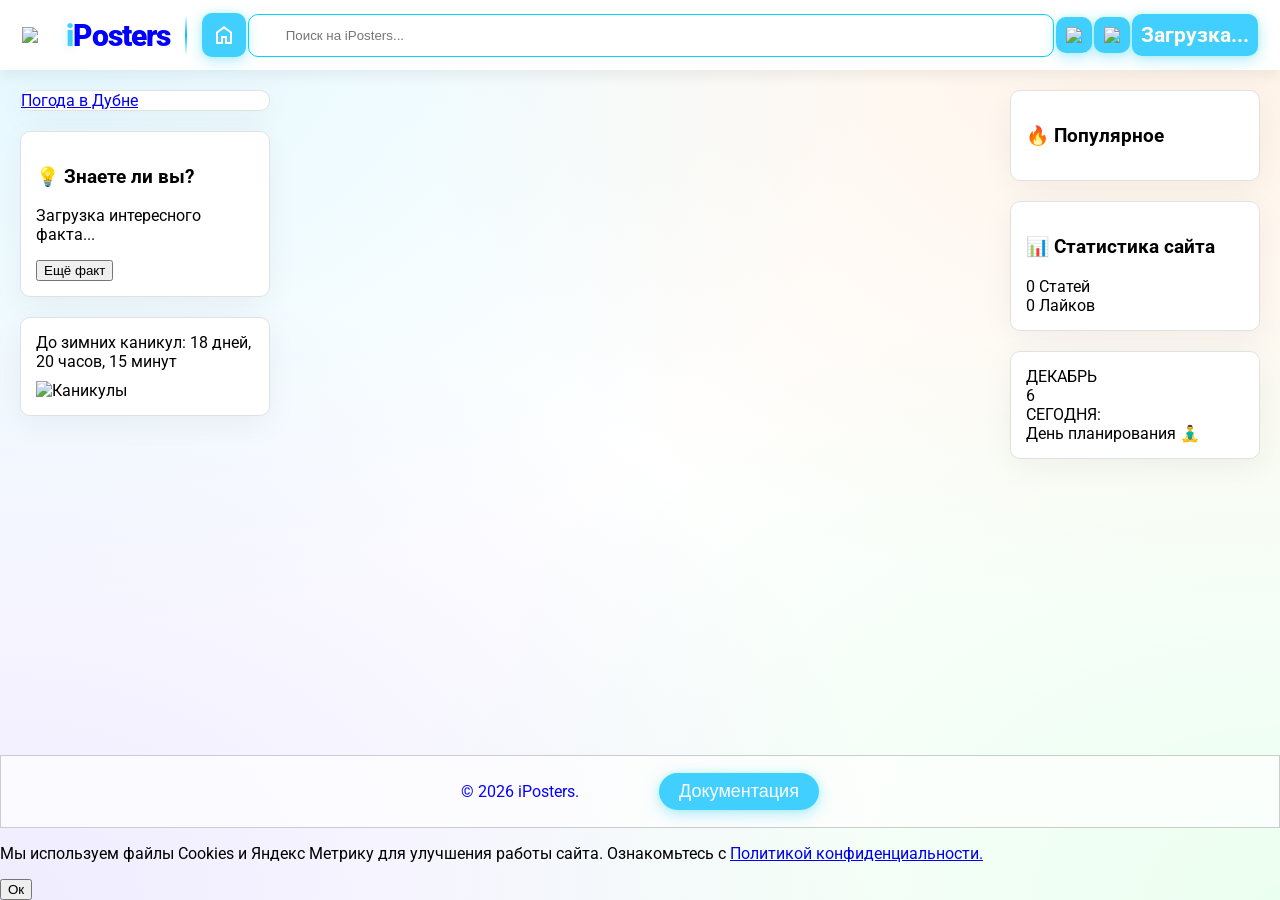
==== commit 1f96c736: "добавить зажержку в метрику" ====
--- a/index.html
+++ b/index.html
@@ -29,7 +29,7 @@
   <link rel="preconnect" href="https://fonts.gstatic.com" crossorigin>
   <link href="https://fonts.googleapis.com/css2?family=Roboto:ital,wght@0,100..900;1,100..900&display=swap"
     rel="stylesheet">
-  
+
 
 </head>
 
@@ -103,9 +103,9 @@
 
       <div class="akk">
         <a href="index.html">
-        <button class="home">
-          <img src="img/home_30dp_FFFFFF_FILL0_wght400_GRAD0_opsz24.svg">
-        </button>
+          <button class="home">
+            <img src="img/home_30dp_FFFFFF_FILL0_wght400_GRAD0_opsz24.svg">
+          </button>
         </a>
         <div class="search-container" style="flex-grow: 1; display: flex; padding: 0px; align-items: center;">
           <!-- Кнопка-лупа -->
@@ -448,10 +448,11 @@
 
   <div class="notification" id="cookieAlert">
     <p>
-    Мы используем файлы Cookies и Яндекс Метрику для улучшения работы сайта. Ознакомьтесь с <a href="/privacy.html">Политикой конфиденциальности.</a>
+      Мы используем файлы Cookies и Яндекс Метрику для улучшения работы сайта. Ознакомьтесь с <a
+        href="/privacy.html">Политикой конфиденциальности.</a>
     </p>
     <button class="accept-button" onclick="document.getElementById('cookieAlert').style.display='none'">
-    Ок
+      Ок
     </button>
   </div>
 
@@ -474,18 +475,25 @@
 
 </body>
 <!-- Yandex.Metrika counter -->
-  <script type="text/javascript">
-    (function (m, e, t, r, i, k, a) {
-      m[i] = m[i] || function () { (m[i].a = m[i].a || []).push(arguments) };
-      m[i].l = 1 * new Date();
-      for (var j = 0; j < document.scripts.length; j++) { if (document.scripts[j].src === r) { return; } }
-      k = e.createElement(t), a = e.getElementsByTagName(t)[0], k.async = 1, k.src = r, a.parentNode.insertBefore(k, a)
-    })(window, document, 'script', 'https://mc.yandex.ru/metrika/tag.js?id=112525023', 'ym');
-
+<script type="text/javascript">
+
+
+  (function (m, e, t, r, i, k, a) {
+    m[i] = m[i] || function () { (m[i].a = m[i].a || []).push(arguments) };
+    m[i].l = 1 * new Date();
+    for (var j = 0; j < document.scripts.length; j++) { if (document.scripts[j].src === r) { return; } }
+    k = e.createElement(t), a = e.getElementsByTagName(t)[0], k.async = 1, k.src = r, a.parentNode.insertBefore(k, a)
+  })(window, document, 'script', 'https://mc.yandex.ru/metrika/tag.js?id=112525023', 'ym');
+
+  
+  setTimeout(function () {
     ym(112525023, 'init', { ssr: true, webvisor: true, clickmap: true, ecommerce: "dataLayer", referrer: document.referrer, url: location.href, accurateTrackBounce: true, trackLinks: true });
-  </script>
-  <noscript>
-    <div><img src="https://mc.yandex.ru/watch/112525023" style="position:absolute; left:-9999px;" alt="" /></div>
-  </noscript>
-  <!-- /Yandex.Metrika counter -->
+  }, 3000); 
+</script>
+
+<noscript>
+  <div><img src="https://mc.yandex.ru/watch/112525023" style="position:absolute; left:-9999px;" alt="" /></div>
+</noscript>
+<!-- /Yandex.Metrika counter -->
+
 </html>
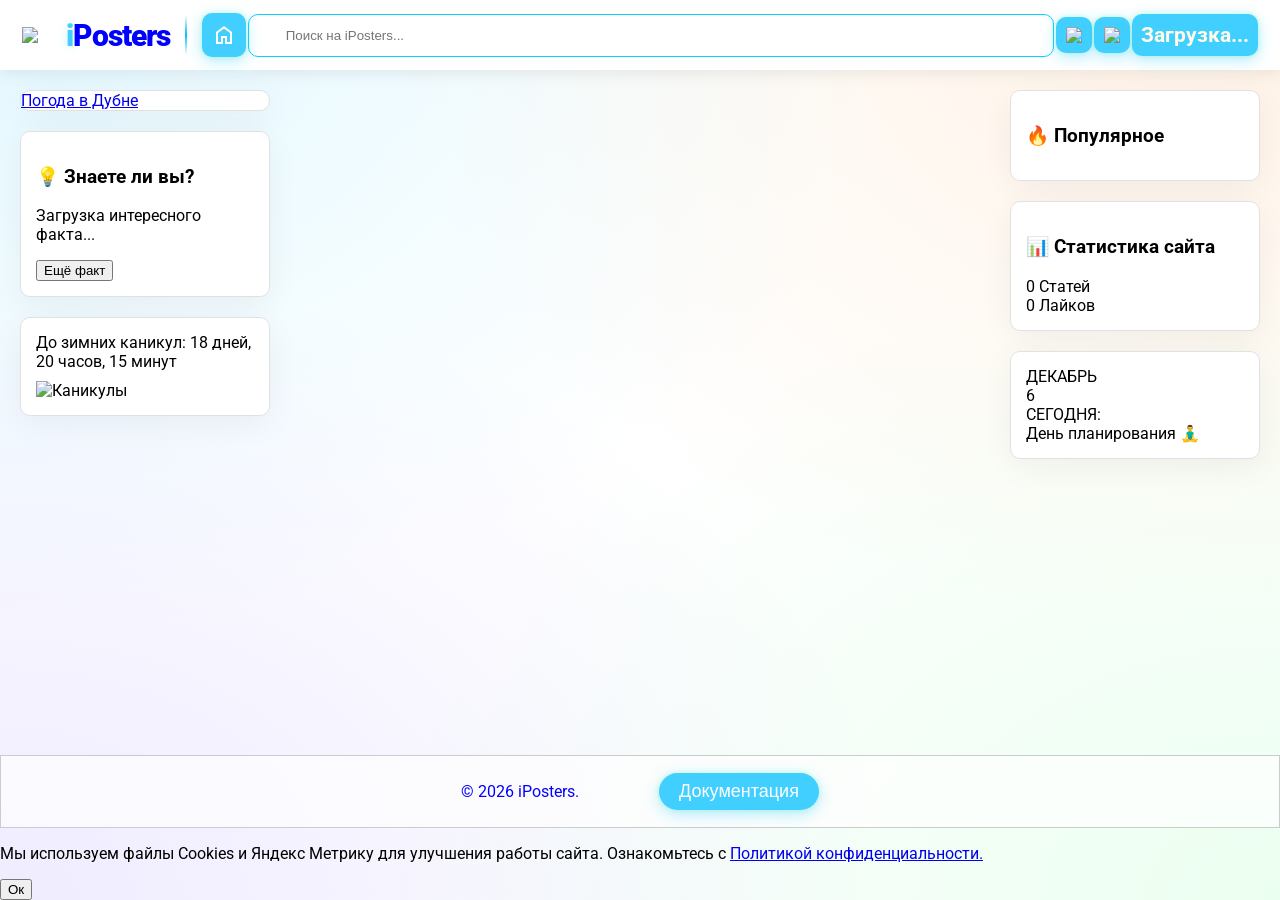
==== commit 65ce7416: "." ====
--- a/index.html
+++ b/index.html
@@ -6,6 +6,51 @@
   <meta name="viewport" content="width=device-width, initial-scale=1.0">
   <meta name="yandex-verification" content="1adc50d897d55d64" />
   <title>iPosters | Статьи по миру</title>
+  <meta http-equiv="Content-Security-Policy" content="
+  img-src 'self' data: blob: https: http:;
+  connect-src 'self' 
+    https://mc.yandex.ru
+https://mc.yandex.az
+https://mc.yandex.by
+https://mc.yandex.co.il
+https://mc.yandex.com
+https://mc.yandex.com.am
+https://mc.yandex.com.ge
+https://mc.yandex.com.tr
+https://mc.yandex.ee
+https://mc.yandex.fr
+https://mc.yandex.kg
+https://mc.yandex.kz
+https://mc.yandex.lt
+https://mc.yandex.lv
+https://mc.yandex.md
+https://mc.yandex.tj
+https://mc.yandex.tm
+https://mc.yandex.uz
+https://mc.webvisor.com
+https://mc.webvisor.org
+https://yastatic.net
+wss://mc.yandex.ru
+wss://mc.yandex.az
+wss://mc.yandex.by
+wss://mc.yandex.co.il
+wss://mc.yandex.com
+wss://mc.yandex.com.am
+wss://mc.yandex.com.ge
+wss://mc.yandex.com.tr
+wss://mc.yandex.ee
+wss://mc.yandex.fr
+wss://mc.yandex.kg
+wss://mc.yandex.kz
+wss://mc.yandex.lt
+wss://mc.yandex.lv
+wss://mc.yandex.md
+wss://mc.yandex.tj
+wss://mc.yandex.tm
+wss://mc.yandex.uz
+wss://mc.webvisor.com
+wss://mc.webvisor.org
+">
 
   <link rel="stylesheet" href="/styles/main.css">
 
@@ -485,7 +530,7 @@
     k = e.createElement(t), a = e.getElementsByTagName(t)[0], k.async = 1, k.src = r, a.parentNode.insertBefore(k, a)
   })(window, document, 'script', 'https://mc.yandex.ru/metrika/tag.js?id=112525023', 'ym');
 
-  
+
   setTimeout(function () {
     ym(112525023, 'init', { ssr: true, webvisor: true, clickmap: true, ecommerce: "dataLayer", referrer: document.referrer, url: location.href, accurateTrackBounce: true, trackLinks: true });
   }, 3000); 
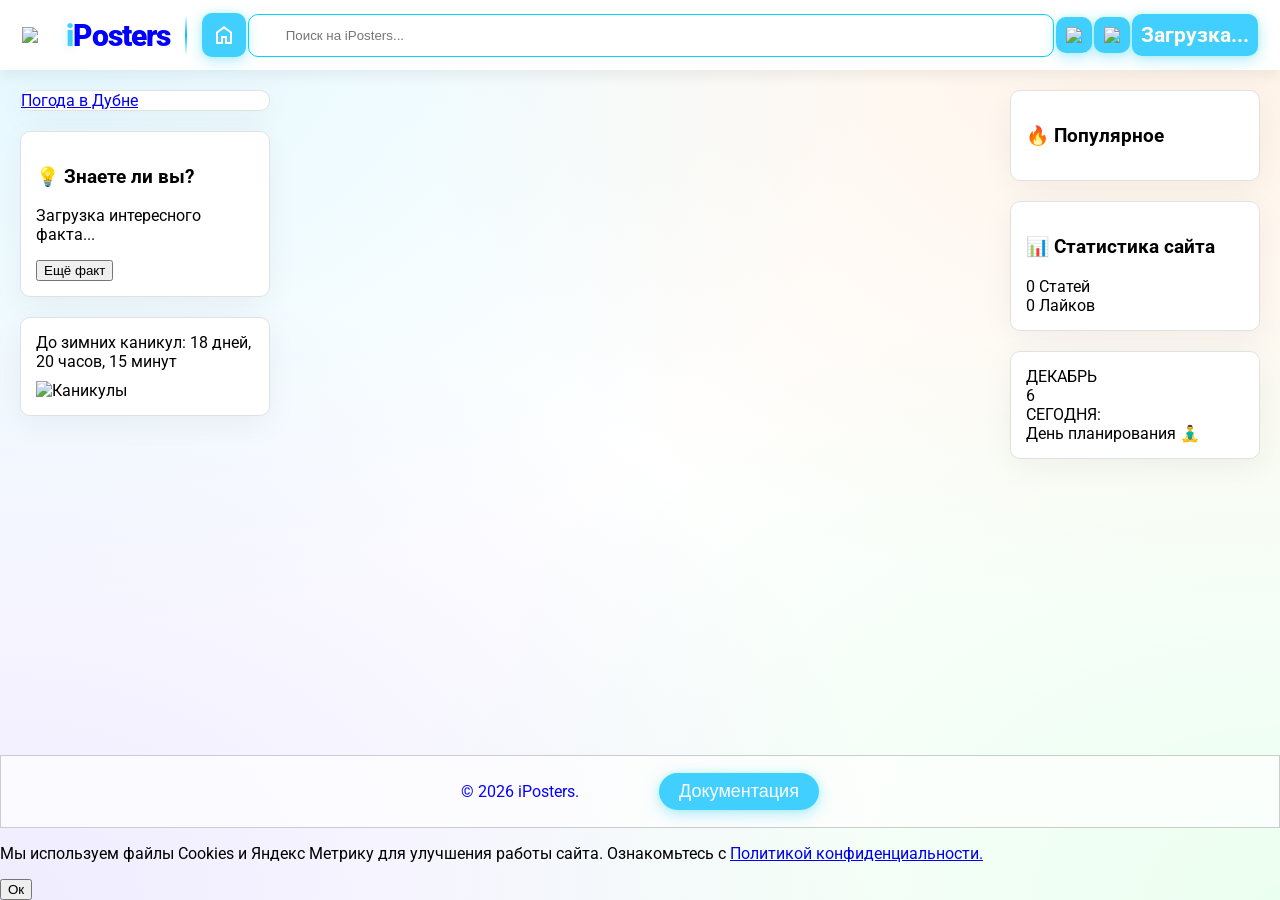
==== commit 6f4038e1: "." ====
--- a/index.html
+++ b/index.html
@@ -9,6 +9,8 @@
   <meta http-equiv="Content-Security-Policy" content="
   img-src 'self' data: blob: https: http:;
   connect-src 'self' 
+  https://pro-info-api.onrender.com 
+    https://cdn.socket.io 
     https://mc.yandex.ru
 https://mc.yandex.az
 https://mc.yandex.by
